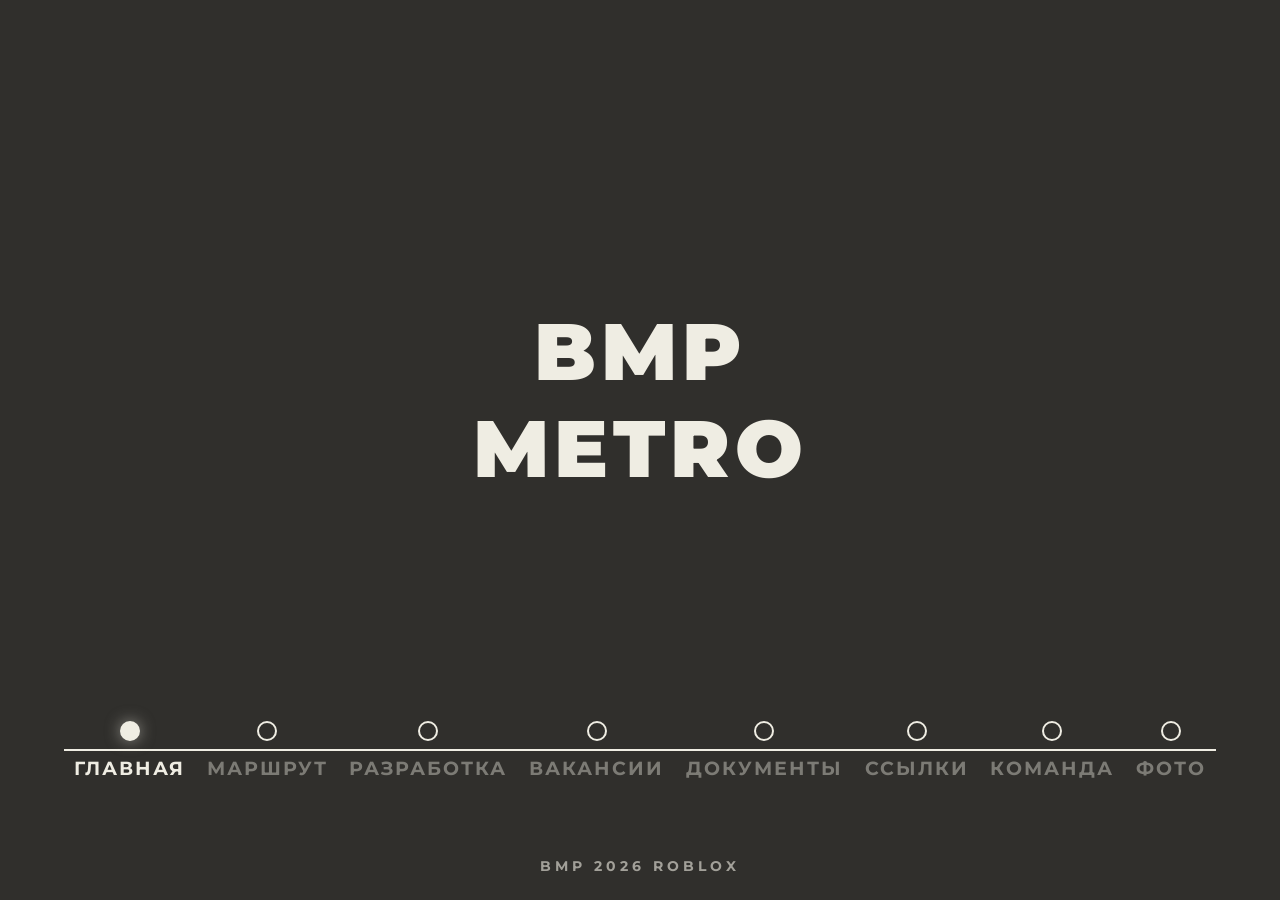
==== index.html @ 1a7bfa85 "Add files via upload" ====
<!DOCTYPE html>
<html lang="ru">
<head>
    <meta charset="UTF-8">
    <meta name="viewport" content="width=device-width, initial-scale=1.0">
    <title>BMP Metro</title>
    <link rel="stylesheet" href="style.css">
</head>
<body>
    <div class="slider-container" id="slider">
        <!-- Главная -->
        <div class="slide">
            <div class="content-wrapper">
                <h1 class="title">BMP METRO</h1>
            </div>
        </div>
        
        <!-- Маршруты -->
        <div class="slide">
            <div class="content-wrapper split-layout">
                <div class="split-left">
                    <h1 class="title">МАРШРУТ</h1>
                    <!-- Убран текст "Схема линий" -->
                    <!-- Встроена ссылка в кнопку -->
                    <a href="https://drive.google.com/file/d/1nPvb8PdWbkATBlOX1Ry4ba6dl0GZWPK6/view?usp=drive_link" target="_blank" class="btn-outline">Скачать карту (PDF)</a>
                </div>
                <div class="split-right">
                    <!-- Заменено имя картинки, чтобы соответствовало вашему файлу -->
                    <img src="map 2.png" alt="Схема метро" class="map-image">
                </div>
            </div>
        </div>

        <!-- Разработка (изменен макет по фото Group 293.png) -->
        <div class="slide">
            <div class="content-wrapper">
                <!-- Убран подзаголовок -->
                <h1 class="title" style="margin-bottom: 50px;">РАЗРАБОТКА</h1>
                
                <div class="dev-grid">
                    <div class="iframe-box">
                        <h3>статус задач</h3>
                        <iframe src="https://docs.google.com/spreadsheets/d/1-rKrpUxYyIHc5Tw4LySFf5qKHYaTdOKo1fRmQlOmZkY/preview"></iframe>
                    </div>
                    <div class="iframe-box">
                        <h3>план разработки</h3>
                        <iframe src="https://calendar.google.com/calendar/embed?color=%239fe1e7&src=workerowerk@gmail.com&showTitle=0&showNav=1&showDate=1&showPrint=0&showTabs=1&showCalendars=0&showTz=0"></iframe>
                    </div>
                </div>
            </div>
        </div>

        <!-- Вакансии -->
        <div class="slide">
            <div class="content-wrapper">
                <h1 class="title">ВАКАНСИИ</h1>
                <div class="flex-column">
                    <div class="job">
                        <h2>3D Моделлер</h2>
                        <p>Создание архитектуры станций, вагонов и объектов окружения.</p>
                        <a href="https://discord.com/invite/s6j2kb4wnq" target="_blank" class="btn-outline">Подать заявку</a>
                    </div>
                    <div class="job">
                        <h2>Скриптер</h2>
                        <p>Написание систем управления поездами и игровой логики.</p>
                        <a href="https://discord.com/invite/s6j2kb4wnq" target="_blank" class="btn-outline">Подать заявку</a>
                    </div>
                </div>
            </div>
        </div>

        <!-- Документы -->
        <div class="slide">
            <div class="content-wrapper">
                <h1 class="title">ДОКУМЕНТЫ</h1>
                <!-- Убран текст -->
                <a href="#" class="btn-outline">Открыть архив</a>
            </div>
        </div>

        <!-- Ссылки -->
        <div class="slide">
            <div class="content-wrapper">
                <h1 class="title">ССЫЛКИ</h1>
                <div class="links-grid">
                    <a href="#" class="btn-outline">Discord</a>
                    <a href="#" class="btn-outline">Telegram</a>
                    <a href="#" class="btn-outline">YouTube</a>
                    <a href="#" class="btn-outline">TikTok</a>
                    <a href="#" class="btn-outline">Roblox</a>
                </div>
            </div>
        </div>

        <!-- Команда -->
        <div class="slide">
            <div class="content-wrapper">
                <h1 class="title">КОМАНДА</h1>
                <div class="team-grid">
                    <div class="team-member">
                        <span class="team-name">VasiKlein</span>
                        <span class="team-role">Founder / Dev</span>
                    </div>
                    <div class="team-member">
                        <span class="team-name">GolDayss</span>
                        <span class="team-role">Web Designer</span>
                    </div>
                    <div class="team-member">
                        <span class="team-name">Misha_Fan122</span>
                        <span class="team-role">Project Help</span>
                    </div>
                </div>
            </div>
        </div>
        
        <!-- Фото -->
        <div class="slide">
            <div class="content-wrapper">
                <h1 class="title">ФОТОГРАФИИ</h1>
                <div class="links-grid">
                    <span class="btn-outline">Институтская</span>
                    <span class="btn-outline">Обсерватория</span>
                    <span class="btn-outline">Электросила</span>
                    <span class="btn-outline">Ольховка</span>
                </div>
            </div>
        </div>
    </div>

    <!-- Навигация -->
    <div class="timeline-wrapper">
        <div class="timeline-line"></div>
        <div class="timeline-nodes">
            <div class="node active" data-index="0">
                <div class="dot"></div>
                <span class="label">Главная</span>
            </div>
            <div class="node" data-index="1">
                <div class="dot"></div>
                <span class="label">Маршрут</span>
            </div>
            <div class="node" data-index="2">
                <div class="dot"></div>
                <span class="label">Разработка</span>
            </div>
            <div class="node" data-index="3">
                <div class="dot"></div>
                <span class="label">Вакансии</span>
            </div>
            <div class="node" data-index="4">
                <div class="dot"></div>
                <span class="label">Документы</span>
            </div>
            <div class="node" data-index="5">
                <div class="dot"></div>
                <span class="label">Ссылки</span>
            </div>
            <div class="node" data-index="6">
                <div class="dot"></div>
                <span class="label">Команда</span>
            </div>
            <div class="node" data-index="7">
                <div class="dot"></div>
                <span class="label">Фото</span>
            </div>
        </div>
    </div>

    <!-- Нижний колонтитул -->
    <div class="footer">
        BMP 2026 ROBLOX
    </div>

    <script src="script.js"></script>
</body>
</html>
---- style.css ----
@import url('https://fonts.googleapis.com/css2?family=Montserrat:wght@400;700;900&display=swap');

:root {
    --bg-color: #302f2c;
    --text-color: #efede3;
}

* {
    box-sizing: border-box;
    margin: 0;
    padding: 0;
}

body {
    background-color: var(--bg-color);
    color: var(--text-color);
    font-family: 'Montserrat', sans-serif;
    overflow: hidden;
    height: 100vh;
    width: 100vw;
}

.slider-container {
    display: flex;
    width: 800vw; /* 8 slides */
    height: 100vh;
    transition: transform 0.8s cubic-bezier(0.25, 1, 0.5, 1);
    will-change: transform;
}

.slide {
    flex: 0 0 100vw; /* СТРОГО фиксируем ширину слайда, чтобы они не сжимались */
    height: 100vh;
    display: flex;
    flex-direction: column;
    justify-content: center;
    align-items: center;
    padding: 60px 5% 140px 5%; /* Отступы: сверху 60px, снизу 140px для таймлайна */
    overflow-y: auto; /* Если контент большой, появится прокрутка только внутри слайда */
    overflow-x: hidden;
}

.content-wrapper {
    width: 100%;
    max-width: 1400px;
    display: flex;
    flex-direction: column;
    align-items: center;
    justify-content: center;
    text-align: center;
    margin: auto;
}

.title {
    font-size: 5rem;
    font-weight: 900;
    margin-bottom: 20px;
    text-transform: uppercase;
    letter-spacing: 5px;
}

.subtitle {
    font-size: 1.5rem;
    font-weight: 400;
}

/* Макет "Маршруты" */
.split-layout {
    flex-direction: row;
    justify-content: space-between;
    align-items: center;
    text-align: left;
    gap: 40px;
}

.split-left {
    flex: 1;
    display: flex;
    flex-direction: column;
    align-items: flex-start;
    text-align: left;
    min-width: 300px; /* Предотвращает сплющивание текста */
}

.split-left .title {
    margin-bottom: 10px;
}

.split-right {
    flex: 1.5; /* Блок с контентом шире, чем блок с текстом */
    display: flex;
    flex-direction: column;
    align-items: center;
    justify-content: center;
    width: 100%;
    min-width: 300px;
}

/* Карта */
.map-image {
    width: 100%;
    max-height: 55vh; /* Карта идеально влезет по высоте */
    object-fit: contain; /* Сохраняет пропорции без обрезки */
    border-radius: 12px;
}


/* Макет Разработка (Сдвиг таблиц вниз-влево и вниз-вправо) */
.dev-grid {
    display: flex;
    flex-direction: row;
    justify-content: center;
    gap: 40px;
    width: 100%;
    max-width: 1200px;
}

.iframe-box {
    flex: 1; /* Оба блока занимают равную ширину */
    display: flex;
    flex-direction: column;
    gap: 8px;
    min-width: 300px;
}

.iframe-box h3 {
    font-size: 1.1rem;
    font-weight: 700;
    text-transform: lowercase;
    letter-spacing: 1px;
}

.iframe-box iframe {
    width: 100%;
    height: 350px; /* Увеличена высота, так как они теперь рядом */
    border: none;
    border-radius: 12px;
    background-color: #fff;
    filter: grayscale(0.15);
    box-shadow: 0 4px 15px rgba(0,0,0,0.2);
}


/* Вакансии */
.flex-column {
    display: flex;
    flex-direction: column;
    gap: 50px;
    margin-top: 40px;
    align-items: center;
}

.job {
    display: flex;
    flex-direction: column;
    align-items: center;
    text-align: center;
    max-width: 600px;
}

.job h2 {
    font-size: 2.5rem;
    margin-bottom: 10px;
    font-weight: 700;
}

.job p {
    font-size: 1.2rem;
    margin-bottom: 15px;
}

/* Кнопки и Ссылки */
.links-grid {
    display: flex;
    flex-wrap: wrap;
    gap: 20px;
    justify-content: center;
    margin-top: 40px;
    max-width: 900px;
}

.btn-outline {
    border: 2px solid var(--text-color);
    color: var(--text-color);
    padding: 15px 35px;
    border-radius: 50px;
    font-size: 1.2rem;
    font-weight: 700;
    text-decoration: none;
    transition: all 0.3s ease;
    cursor: pointer;
    background: transparent;
    display: inline-block;
    margin-top: 15px;
}

.btn-outline:hover {
    background-color: var(--text-color);
    color: var(--bg-color);
}

/* Команда */
.team-grid {
    display: flex;
    flex-direction: row;
    flex-wrap: wrap;
    gap: 60px;
    justify-content: center;
    margin-top: 60px;
}

.team-member {
    display: flex;
    flex-direction: column;
    align-items: center;
    gap: 5px;
}

.team-name {
    font-size: 1.5rem;
    font-weight: 900;
    letter-spacing: 1px;
}

.team-role {
    font-size: 0.9rem;
    font-weight: 700;
    text-transform: uppercase;
    letter-spacing: 2px;
    opacity: 0.5;
}

/* Таймлайн (Дорожка) */
.timeline-wrapper {
    position: fixed;
    bottom: 120px; /* Дорожка приподнята выше */
    left: 5%;
    width: 90%;
    height: 60px;
    display: flex;
    align-items: center;
    justify-content: center;
    z-index: 100;
}

.timeline-line {
    position: absolute;
    top: 50%;
    left: 0;
    right: 0;
    height: 2px;
    background-color: var(--text-color);
    transform: translateY(-50%);
    z-index: 1;
}

.timeline-nodes {
    position: relative;
    z-index: 2;
    display: flex;
    justify-content: space-between;
    width: 100%;
}

.node {
    display: flex;
    flex-direction: column;
    align-items: center;
    cursor: pointer;
    position: relative;
    padding: 10px;
}

.dot {
    width: 20px;
    height: 20px;
    background-color: var(--bg-color);
    border: 2px solid var(--text-color);
    border-radius: 50%;
    margin-bottom: 15px;
    transition: all 0.3s ease;
}

.node.active .dot, .node:hover .dot {
    background-color: var(--text-color);
    box-shadow: 0 0 15px rgba(239, 237, 227, 0.5);
}

.label {
    font-size: 1.2rem;
    text-transform: uppercase;
    font-weight: 700;
    letter-spacing: 2px;
    transition: opacity 0.3s ease;
    opacity: 0.4;
}

.node.active .label, .node:hover .label {
    opacity: 1;
}

/* Нижний колонтитул */
.footer {
    position: fixed;
    bottom: 25px;
    left: 0;
    width: 100%;
    text-align: center;
    font-size: 0.9rem;
    font-weight: 700;
    letter-spacing: 4px;
    text-transform: uppercase;
    opacity: 0.6;
    z-index: 99;
}

/* Адаптивность (предотвращение съезжания текста) */
@media (max-width: 1200px) {
    .title { font-size: 4rem; }
    .label { font-size: 1rem; }
}

@media (max-width: 900px) {
    .title { font-size: 3rem; letter-spacing: 3px; }
    
    .split-layout {
        flex-direction: column;
        justify-content: flex-start;
        text-align: center;
        gap: 30px;
    }
    
    .split-left {
        align-items: center;
        text-align: center;
        min-width: unset;
    }
    
    .split-right {
        min-width: unset;
    }
    
    .dev-grid {
        flex-direction: column;
        align-items: center;
    }
    
    .iframe-box iframe {
        height: 250px;
    }
    
    .iframe-box h3 {
        text-align: center;
    }

    .timeline-wrapper { bottom: 80px; }
    .footer { bottom: 15px; font-size: 0.8rem; }
    
    .dot { width: 16px; height: 16px; margin-bottom: 10px; }
    .label {
        position: absolute;
        top: 30px;
        font-size: 0.75rem;
        transform: translateX(-50%);
        left: 50%;
        writing-mode: vertical-rl;
        text-orientation: mixed;
    }
}

@media (max-width: 600px) {
    .title { font-size: 2.2rem; }
    .subtitle { font-size: 1.1rem; }
    .map-image { max-height: 40vh; }
    .job h2 { font-size: 2rem; }
}
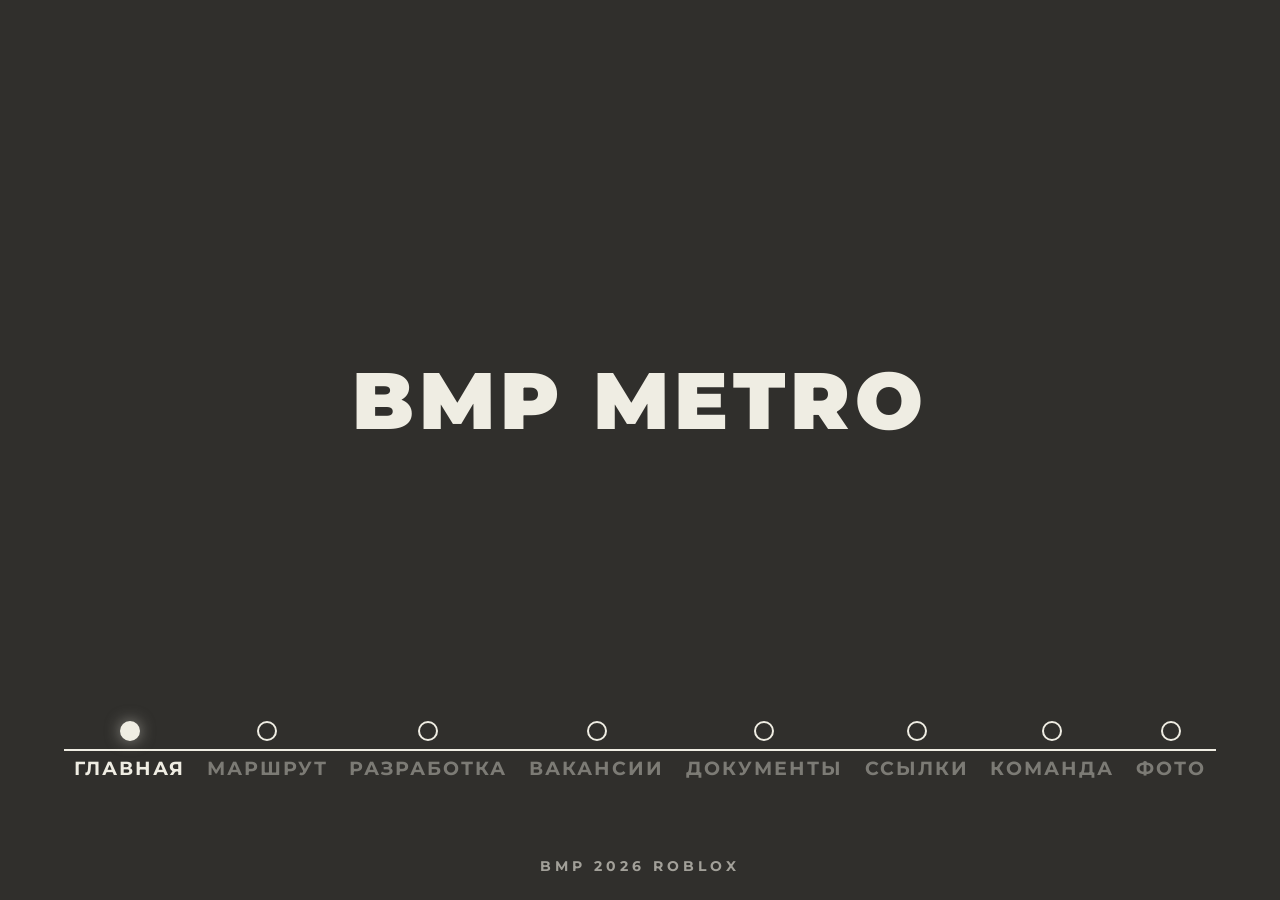
==== commit 17b03824: "Add files via upload" ====
--- a/index.html
+++ b/index.html
@@ -17,35 +17,19 @@
         
         <!-- Маршруты -->
         <div class="slide">
-            <div class="content-wrapper split-layout">
-                <div class="split-left">
-                    <h1 class="title">МАРШРУТ</h1>
-                    <!-- Убран текст "Схема линий" -->
-                    <!-- Встроена ссылка в кнопку -->
-                    <a href="https://drive.google.com/file/d/1nPvb8PdWbkATBlOX1Ry4ba6dl0GZWPK6/view?usp=drive_link" target="_blank" class="btn-outline">Скачать карту (PDF)</a>
-                </div>
-                <div class="split-right">
-                    <!-- Заменено имя картинки, чтобы соответствовало вашему файлу -->
-                    <img src="map 2.png" alt="Схема метро" class="map-image">
-                </div>
+            <div class="content-wrapper">
+                <h1 class="title">МАРШРУТ</h1>
+                <a href="https://drive.google.com/file/d/1nPvb8PdWbkATBlOX1Ry4ba6dl0GZWPK6/view?usp=drive_link" target="_blank" class="btn-outline">Скачать карту (PDF)</a>
             </div>
         </div>
 
-        <!-- Разработка (изменен макет по фото Group 293.png) -->
+        <!-- Разработка -->
         <div class="slide">
             <div class="content-wrapper">
-                <!-- Убран подзаголовок -->
-                <h1 class="title" style="margin-bottom: 50px;">РАЗРАБОТКА</h1>
-                
-                <div class="dev-grid">
-                    <div class="iframe-box">
-                        <h3>статус задач</h3>
-                        <iframe src="https://docs.google.com/spreadsheets/d/1-rKrpUxYyIHc5Tw4LySFf5qKHYaTdOKo1fRmQlOmZkY/preview"></iframe>
-                    </div>
-                    <div class="iframe-box">
-                        <h3>план разработки</h3>
-                        <iframe src="https://calendar.google.com/calendar/embed?color=%239fe1e7&src=workerowerk@gmail.com&showTitle=0&showNav=1&showDate=1&showPrint=0&showTabs=1&showCalendars=0&showTz=0"></iframe>
-                    </div>
+                <h1 class="title">РАЗРАБОТКА</h1>
+                <div class="dev-buttons">
+                    <a href="https://docs.google.com/spreadsheets/d/1-rKrpUxYyIHc5Tw4LySFf5qKHYaTdOKo1fRmQlOmZkY/edit?usp=sharing" target="_blank" class="btn-outline">Статус задач</a>
+                    <a href="https://calendar.google.com/calendar/embed?color=%239fe1e7&src=workerowerk@gmail.com&showTitle=0&showNav=1&showDate=1&showPrint=0&showTabs=1&showCalendars=0&showTz=0" target="_blank" class="btn-outline">План разработки</a>
                 </div>
             </div>
         </div>
@@ -73,7 +57,6 @@
         <div class="slide">
             <div class="content-wrapper">
                 <h1 class="title">ДОКУМЕНТЫ</h1>
-                <!-- Убран текст -->
                 <a href="#" class="btn-outline">Открыть архив</a>
             </div>
         </div>
@@ -83,11 +66,11 @@
             <div class="content-wrapper">
                 <h1 class="title">ССЫЛКИ</h1>
                 <div class="links-grid">
-                    <a href="#" class="btn-outline">Discord</a>
-                    <a href="#" class="btn-outline">Telegram</a>
-                    <a href="#" class="btn-outline">YouTube</a>
-                    <a href="#" class="btn-outline">TikTok</a>
-                    <a href="#" class="btn-outline">Roblox</a>
+                    <a href="https://discord.gg/NseVn8YWgB" target="_blank" class="btn-outline">Discord</a>
+                    <a href="https://t.me/BMPMetroProject" target="_blank" class="btn-outline">Telegram</a>
+                    <a href="https://youtube.com/@bmp.roblox.project?si=ptEts1n1bdFLh5VZ" target="_blank" class="btn-outline">YouTube</a>
+                    <a href="https://www.tiktok.com/@bmp.metro.project?_r=1&_t=ZS-98zdgyMb8Y1" target="_blank" class="btn-outline">TikTok</a>
+                    <a href="https://www.roblox.com/communities/261151864/VasiKlein-Technologies#!/about" target="_blank" class="btn-outline">Roblox</a>
                 </div>
             </div>
         </div>
@@ -118,10 +101,10 @@
             <div class="content-wrapper">
                 <h1 class="title">ФОТОГРАФИИ</h1>
                 <div class="links-grid">
-                    <span class="btn-outline">Институтская</span>
-                    <span class="btn-outline">Обсерватория</span>
-                    <span class="btn-outline">Электросила</span>
-                    <span class="btn-outline">Ольховка</span>
+                    <a href="institutional.html" class="btn-outline">Институтская</a>
+                    <span class="btn-outline disabled">Обсерватория</span>
+                    <span class="btn-outline disabled">Электросила</span>
+                    <span class="btn-outline disabled">Ольховка</span>
                 </div>
             </div>
         </div>
--- a/style.css
+++ b/style.css
@@ -42,7 +42,7 @@
 
 .content-wrapper {
     width: 100%;
-    max-width: 1400px;
+    max-width: 1800px;
     display: flex;
     flex-direction: column;
     align-items: center;
@@ -57,6 +57,7 @@
     margin-bottom: 20px;
     text-transform: uppercase;
     letter-spacing: 5px;
+    white-space: nowrap; /* Гарантирует, что название будет в одну строчку */
 }
 
 .subtitle {
@@ -64,82 +65,15 @@
     font-weight: 400;
 }
 
-/* Макет "Маршруты" */
-.split-layout {
+/* Разработка (Кнопки) */
+.dev-buttons {
+    display: flex;
     flex-direction: row;
-    justify-content: space-between;
-    align-items: center;
-    text-align: left;
     gap: 40px;
-}
-
-.split-left {
-    flex: 1;
-    display: flex;
-    flex-direction: column;
-    align-items: flex-start;
-    text-align: left;
-    min-width: 300px; /* Предотвращает сплющивание текста */
-}
-
-.split-left .title {
-    margin-bottom: 10px;
-}
-
-.split-right {
-    flex: 1.5; /* Блок с контентом шире, чем блок с текстом */
-    display: flex;
-    flex-direction: column;
-    align-items: center;
-    justify-content: center;
-    width: 100%;
-    min-width: 300px;
-}
-
-/* Карта */
-.map-image {
-    width: 100%;
-    max-height: 55vh; /* Карта идеально влезет по высоте */
-    object-fit: contain; /* Сохраняет пропорции без обрезки */
-    border-radius: 12px;
-}
-
-
-/* Макет Разработка (Сдвиг таблиц вниз-влево и вниз-вправо) */
-.dev-grid {
-    display: flex;
-    flex-direction: row;
-    justify-content: center;
-    gap: 40px;
-    width: 100%;
-    max-width: 1200px;
-}
-
-.iframe-box {
-    flex: 1; /* Оба блока занимают равную ширину */
-    display: flex;
-    flex-direction: column;
-    gap: 8px;
-    min-width: 300px;
-}
-
-.iframe-box h3 {
-    font-size: 1.1rem;
-    font-weight: 700;
-    text-transform: lowercase;
-    letter-spacing: 1px;
-}
-
-.iframe-box iframe {
-    width: 100%;
-    height: 350px; /* Увеличена высота, так как они теперь рядом */
-    border: none;
-    border-radius: 12px;
-    background-color: #fff;
-    filter: grayscale(0.15);
-    box-shadow: 0 4px 15px rgba(0,0,0,0.2);
-}
-
+    justify-content: center;
+    flex-wrap: wrap;
+    margin-top: 30px;
+}
 
 /* Вакансии */
 .flex-column {
@@ -199,6 +133,15 @@
     color: var(--bg-color);
 }
 
+.btn-outline.disabled {
+    opacity: 0.5;
+    cursor: not-allowed;
+}
+.btn-outline.disabled:hover {
+    background-color: transparent;
+    color: var(--text-color);
+}
+
 /* Команда */
 .team-grid {
     display: flex;
@@ -233,7 +176,7 @@
 /* Таймлайн (Дорожка) */
 .timeline-wrapper {
     position: fixed;
-    bottom: 120px; /* Дорожка приподнята выше */
+    bottom: 120px;
     left: 5%;
     width: 90%;
     height: 60px;
@@ -314,7 +257,7 @@
     z-index: 99;
 }
 
-/* Адаптивность (предотвращение съезжания текста) */
+/* Адаптивность */
 @media (max-width: 1200px) {
     .title { font-size: 4rem; }
     .label { font-size: 1rem; }
@@ -323,36 +266,6 @@
 @media (max-width: 900px) {
     .title { font-size: 3rem; letter-spacing: 3px; }
     
-    .split-layout {
-        flex-direction: column;
-        justify-content: flex-start;
-        text-align: center;
-        gap: 30px;
-    }
-    
-    .split-left {
-        align-items: center;
-        text-align: center;
-        min-width: unset;
-    }
-    
-    .split-right {
-        min-width: unset;
-    }
-    
-    .dev-grid {
-        flex-direction: column;
-        align-items: center;
-    }
-    
-    .iframe-box iframe {
-        height: 250px;
-    }
-    
-    .iframe-box h3 {
-        text-align: center;
-    }
-
     .timeline-wrapper { bottom: 80px; }
     .footer { bottom: 15px; font-size: 0.8rem; }
     
@@ -369,8 +282,7 @@
 }
 
 @media (max-width: 600px) {
-    .title { font-size: 2.2rem; }
+    .title { font-size: 2.2rem; white-space: normal; } /* На мобильных разрешаем перенос если не влезает */
     .subtitle { font-size: 1.1rem; }
-    .map-image { max-height: 40vh; }
     .job h2 { font-size: 2rem; }
 }
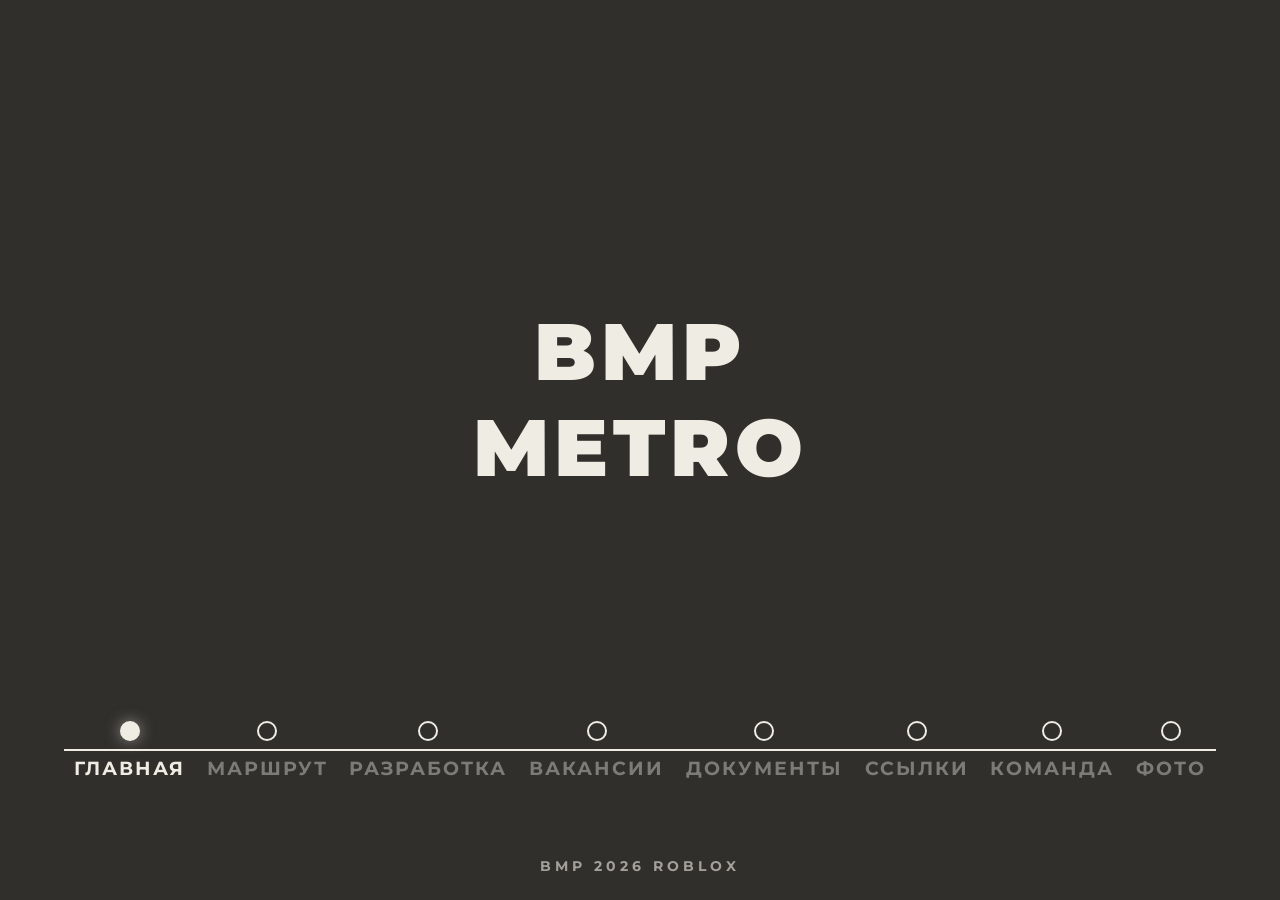
==== commit 2f92a57a: "Add files via upload" ====
--- a/index.html
+++ b/index.html
@@ -11,7 +11,7 @@
         <!-- Главная -->
         <div class="slide">
             <div class="content-wrapper">
-                <h1 class="title">BMP METRO</h1>
+                <h1 class="title-main">BMP METRO</h1>
             </div>
         </div>
         
@@ -57,7 +57,7 @@
         <div class="slide">
             <div class="content-wrapper">
                 <h1 class="title">ДОКУМЕНТЫ</h1>
-                <a href="#" class="btn-outline">Открыть архив</a>
+                <a href="#" class="btn-outline disabled">Открыть архив</a>
             </div>
         </div>
 
@@ -102,7 +102,7 @@
                 <h1 class="title">ФОТОГРАФИИ</h1>
                 <div class="links-grid">
                     <a href="institutional.html" class="btn-outline">Институтская</a>
-                    <span class="btn-outline disabled">Обсерватория</span>
+                    <a href="novatorov_avenue.html" class="btn-outline">Проспект Новаторов</a>
                     <span class="btn-outline disabled">Электросила</span>
                     <span class="btn-outline disabled">Ольховка</span>
                 </div>
--- a/style.css
+++ b/style.css
@@ -57,7 +57,18 @@
     margin-bottom: 20px;
     text-transform: uppercase;
     letter-spacing: 5px;
-    white-space: nowrap; /* Гарантирует, что название будет в одну строчку */
+    white-space: nowrap; /* В одну строчку для обычных заголовков */
+}
+
+/* Специальный класс для заголовка на Главной */
+.title-main {
+    font-size: 5rem;
+    font-weight: 900;
+    margin-bottom: 20px;
+    text-transform: uppercase;
+    letter-spacing: 5px;
+    white-space: pre-wrap; /* Разрешает перенос строк для центрирования слов */
+    line-height: 1.2;
 }
 
 .subtitle {
@@ -136,6 +147,7 @@
 .btn-outline.disabled {
     opacity: 0.5;
     cursor: not-allowed;
+    pointer-events: none; /* Запрещает клики */
 }
 .btn-outline.disabled:hover {
     background-color: transparent;
@@ -259,12 +271,12 @@
 
 /* Адаптивность */
 @media (max-width: 1200px) {
-    .title { font-size: 4rem; }
+    .title, .title-main { font-size: 4rem; }
     .label { font-size: 1rem; }
 }
 
 @media (max-width: 900px) {
-    .title { font-size: 3rem; letter-spacing: 3px; }
+    .title, .title-main { font-size: 3rem; letter-spacing: 3px; }
     
     .timeline-wrapper { bottom: 80px; }
     .footer { bottom: 15px; font-size: 0.8rem; }
@@ -282,7 +294,7 @@
 }
 
 @media (max-width: 600px) {
-    .title { font-size: 2.2rem; white-space: normal; } /* На мобильных разрешаем перенос если не влезает */
+    .title, .title-main { font-size: 2.2rem; white-space: normal; } 
     .subtitle { font-size: 1.1rem; }
     .job h2 { font-size: 2rem; }
 }
